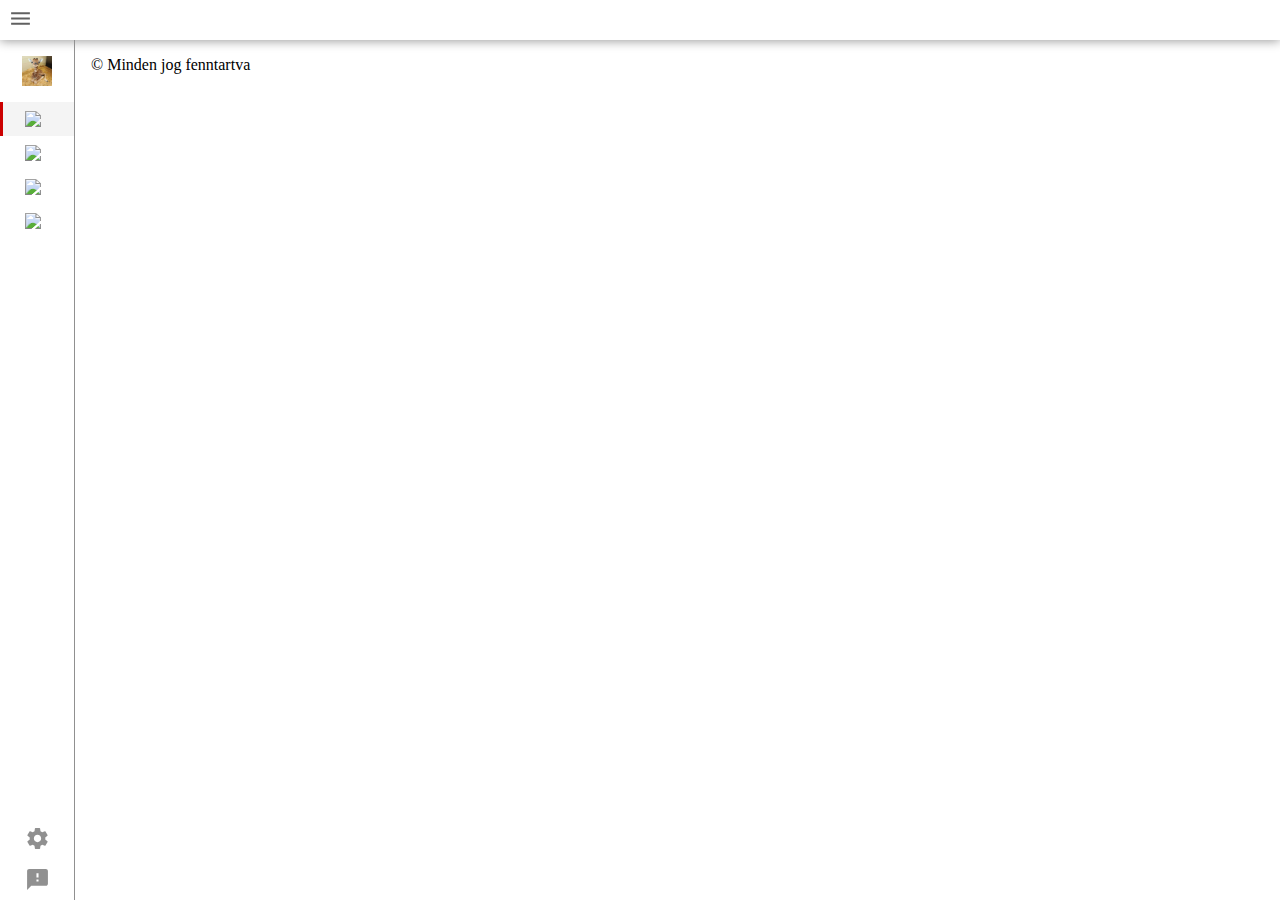
==== kepregeny1.html @ a4a4bedf "kurvasokminden" ====
<!DOCTYPE html>
<html lang="hu">

<head>
    <meta charset="UTF-8" />
    <meta http-equiv="X-UA-Compatible" content="IE=edge" />
    <meta name="viewport" content="width=device-width, initial-scale=1.0" />
    <link rel="stylesheet" href="navbar.css">
    <script src="navbar.js" defer></script>
    <title>K & A & D</title>
    <link rel="stylesheet" href="kepregeny_flex.css">
    <link rel="icon" href="https://img.icons8.com/clouds/100/000000/comics-magazine.png">
</head>

<body>
    <header class="header">
        <button class="menu-icon-btn" data-menu-icon-btn>
          <svg viewbox="0 0 24 24" preserveaspectratio="xMidYMid meet" focusable="false" class="menu-icon"><g ><path d="M3 18h18v-2H3v2zm0-5h18v-2H3v2zm0-7v2h18V6H3z"></path></g></svg>
        </button>
    </header>
    <div class="navbar">
        <nav class="sidebar" data-sidebar>
            <div class="top-sidebar">
                <a href="index.html" class="channel-logo"><img src="kepek/cute-baby-animals-2.jpg" alt="Channel Logo"></a>
                <div class="hidden-sidebar your-channel">K & A & D</div>
                <div class="hidden-sidebar channel-name">Képregény</div>
            </div>
            <div class="middle-sidebar">
                <ul class="sidebar-list">
                    <li class="sidebar-list-item active">
                        <a href="index.html" class="sidebar-link">
                            <img src="https://img.icons8.com/glyph-neue/30/000000/home.png" />
                            <div class="hidden-sidebar">Főoldal</div>
                        </a>
                    </li>
                    <li class="sidebar-list-item">
                        <a href="kepregeny1.html" class="sidebar-link">
                            <img src="https://img.icons8.com/small/30/000000/comic-book.png" />
                            <div class="hidden-sidebar">Képregény 1</div>
                        </a>
                    </li>
                    <li class="sidebar-list-item">
                        <a href="kepregeny2.html" class="sidebar-link">
                            <img src="https://img.icons8.com/ios-glyphs/30/000000/comic-book.png" />
                            <div class="hidden-sidebar">Képregény 2</div>
                        </a>
                    </li>
                    <li class="sidebar-list-item">
                        <a href="urlap.html" class="sidebar-link">
                            <img src="https://img.icons8.com/ios/30/000000/form.png" />
                            <div class="hidden-sidebar">Űrlap</div>
                        </a>
                    </li>
                </ul>
            </div>
            <div class="bottom-sidebar">
                <ul class="sidebar-list">
                    <li class="sidebar-list-item">
                        <a href="#" class="sidebar-link">
                            <svg viewbox="0 0 24 24" preserveaspectratio="xMidYMid meet" focusable="false" class="sidebar-icon"><g><path d="M19.43 12.98c.04-.32.07-.64.07-.98s-.03-.66-.07-.98l2.11-1.65c.19-.15.24-.42.12-.64l-2-3.46c-.12-.22-.39-.3-.61-.22l-2.49 1c-.52-.4-1.08-.73-1.69-.98l-.38-2.65C14.46 2.18 14.25 2 14 2h-4c-.25 0-.46.18-.49.42l-.38 2.65c-.61.25-1.17.59-1.69.98l-2.49-1c-.23-.09-.49 0-.61.22l-2 3.46c-.13.22-.07.49.12.64l2.11 1.65c-.04.32-.07.65-.07.98s.03.66.07.98l-2.11 1.65c-.19.15-.24.42-.12.64l2 3.46c.12.22.39.3.61.22l2.49-1c.52.4 1.08.73 1.69.98l.38 2.65c.03.24.24.42.49.42h4c.25 0 .46-.18.49-.42l.38-2.65c.61-.25 1.17-.59 1.69-.98l2.49 1c.23.09.49 0 .61-.22l2-3.46c.12-.22.07-.49-.12-.64l-2.11-1.65zM12 15.5c-1.93 0-3.5-1.57-3.5-3.5s1.57-3.5 3.5-3.5 3.5 1.57 3.5 3.5-1.57 3.5-3.5 3.5z"></path></g></svg>
                            <div class="hidden-sidebar">Settings</div>
                        </a>
                    </li>
                    <li class="sidebar-list-item">
                        <a href="#" class="sidebar-link">
                            <svg viewbox="0 0 24 24" preserveaspectratio="xMidYMid meet" focusable="false" class="sidebar-icon"><g><path d="M20 2H4c-1.1 0-1.99.9-1.99 2L2 22l4-4h14c1.1 0 2-.9 2-2V4c0-1.1-.9-2-2-2zm-7 12h-2v-2h2v2zm0-4h-2V6h2v4z"></path></g></svg>
                            <div class="hidden-sidebar">Send Feedback</div>
                        </a>
                    </li>
                </ul>
            </div>
        </nav>
        <main class="content">
            <article>
            </article>

            <footer>&copy; Minden jog fenntartva</footer>
        </main>
    </div>


</body>

</html>
---- navbar.css ----
body {
    margin: 0;
}

*,
*::before,
*::after {
    box-sizing: border-box;
}

 :root {
    --accent-color: rgb(204, 0, 0);
    --lightest-gray: rgb(244, 244, 244);
    --light-gray: rgb(144, 144, 144);
    --medium-gray: rgb(96, 96, 96);
    --dark-gray: rgb(13, 13, 13);
    --header-height: 40px;
    --animation-duration: 200ms;
    --animation-timing-curve: ease-in-out;
}

.header {
    display: flex;
    align-items: center;
    position: sticky;
    top: 0;
    background-color: white;
    box-shadow: 0 1px 10px 0 rgba(0, 0, 0, .4);
    padding: 0 .5rem;
    height: var(--header-height);
}

.menu-icon-btn {
    background: none;
    border: none;
    padding: 0;
}

.menu-icon {
    width: 25px;
    height: 25px;
    fill: var(--medium-gray);
    cursor: pointer;
}

.menu-icon:hover {
    fill: var(--dark-gray);
}

.sidebar {
    flex-shrink: 0;
    overflow: hidden;
    width: 75px;
    border-right: 1px solid var(--light-gray);
    display: flex;
    flex-direction: column;
    height: calc(100vh - var(--header-height));
    padding-top: 1rem;
    align-items: center;
    justify-content: stretch;
    transition: width var(--animation-duration) var(--animation-timing-curve);
    position: sticky;
    left: 0;
    top: var(--header-height);
}

.sidebar .hidden-sidebar {
    opacity: 0;
    width: 0;
    transition: opacity var(--animation-duration) var(--animation-timing-curve);
}

.sidebar.open .hidden-sidebar {
    width: 100%;
    height: auto;
    opacity: 1;
}

.sidebar .top-sidebar {
    display: flex;
    flex-direction: column;
    align-items: center;
}

.sidebar .channel-logo {
    display: block;
    width: 30px;
    height: 30px;
    transition: var(--animation-duration) var(--animation-timing-curve);
}

.sidebar.open .channel-logo {
    width: 90px;
    height: 90px;
}

.sidebar .channel-logo>img {
    width: 100%;
    height: 100%;
}

.middle-sidebar {
    overflow-y: auto;
    overflow-x: hidden;
    flex-grow: 1;
    margin: 1rem 0;
}

.middle-sidebar,
.bottom-sidebar {
    width: 100%;
}

.navbar {
    display: flex;
}

.content {
    margin: 1rem;
}

.sidebar-list {
    margin: 0;
    padding: 0;
    display: flex;
    flex-direction: column;
    align-items: center;
    list-style: none;
}

.sidebar.open .sidebar-link {
    justify-content: flex-start;
}

.sidebar-icon {
    width: 25px;
    height: 25px;
    flex-shrink: 0;
}

.sidebar-list .hidden-sidebar {
    margin-left: 1.5rem;
    white-space: nowrap;
}

.sidebar-link {
    display: flex;
    width: 100%;
    padding: .5rem 0;
    color: var(--light-gray);
    text-decoration: none;
    align-items: center;
    padding-left: 25px;
}

.sidebar-list-item {
    position: relative;
    width: 100%;
    fill: var(--light-gray);
}

.sidebar-list-item.active {
    fill: var(--accent-color);
    background-color: var(--lightest-gray);
}

.sidebar-list-item:hover {
    background-color: var(--lightest-gray);
}

.sidebar-list-item.active::before {
    content: "";
    background-color: var(--accent-color);
    height: 100%;
    left: 0;
    width: 3px;
    position: absolute;
}

.sidebar.open {
    width: 200px;
}

.your-channel {
    color: var(--dark-gray);
    font-size: .75rem;
    font-weight: bold;
    margin-bottom: .15rem;
    margin-top: .5rem;
}

.channel-name {
    color: var(--medium-gray);
    font-size: .75rem;
}

.sidebar .top-sidebar {
    height: 30px;
    transition: height var(--animation-duration) var(--animation-timing-curve);
}

.sidebar.open .top-sidebar {
    height: 125px;
}

.sidebar .top-sidebar .hidden-sidebar {
    text-align: center;
    width: 100%;
}
---- kepregeny_flex.css ----
.wrapper {
    width: 90%;
    margin: 0 auto;
    max-width: 80rem;
}

.cols {
    display: -webkit-box;
    display: -ms-flexbox;
    display: flex;
    -ms-flex-wrap: wrap;
    flex-wrap: wrap;
    -webkit-box-pack: center;
    -ms-flex-pack: center;
    justify-content: center;
}

.col {
    width: calc(25% - 2rem);
    margin: 1rem;
    cursor: pointer;
    border-left: 3px;
    border-right: 3px;
    border: 1px solid black;
    border-radius: 20px;
}

.col h3 {
    text-align: center;
}

.col p {
    text-align: center;
}

.container {
    -webkit-transform-style: preserve-3d;
    transform-style: preserve-3d;
    -webkit-perspective: 1000px;
    perspective: 1000px;
    text-decoration: none;
}

.front,
.back {
    background-size: cover;
    box-shadow: 0 4px 8px 0 rgba(0, 0, 0, 0.25);
    border-radius: 10px;
    background-position: center;
    -webkit-transition: -webkit-transform .7s cubic-bezier(0.4, 0.2, 0.2, 1);
    transition: -webkit-transform .7s cubic-bezier(0.4, 0.2, 0.2, 1);
    -o-transition: transform .7s cubic-bezier(0.4, 0.2, 0.2, 1);
    transition: transform .7s cubic-bezier(0.4, 0.2, 0.2, 1);
    transition: transform .7s cubic-bezier(0.4, 0.2, 0.2, 1), -webkit-transform .7s cubic-bezier(0.4, 0.2, 0.2, 1);
    -webkit-backface-visibility: hidden;
    backface-visibility: hidden;
    text-align: center;
    min-height: 280px;
    height: auto;
    border-radius: 10px;
    color: #fff;
    font-size: 1.5rem;
    text-decoration: none;
}

.back {
    background: #cedce7;
    background: -webkit-linear-gradient(45deg, #cedce7 0%, #596a72 100%);
    background: -o-linear-gradient(45deg, #cedce7 0%, #596a72 100%);
    background: linear-gradient(45deg, #cedce7 0%, #596a72 100%);
    text-decoration: none;
}

.front:after {
    position: absolute;
    top: 0;
    left: 0;
    z-index: 1;
    width: 100%;
    height: 100%;
    content: '';
    display: block;
    opacity: .6;
    background-color: #000;
    -webkit-backface-visibility: hidden;
    backface-visibility: hidden;
    border-radius: 10px;
    text-decoration: none;
}

.container:hover .front,
.container:hover .back {
    -webkit-transition: -webkit-transform .7s cubic-bezier(0.4, 0.2, 0.2, 1);
    transition: -webkit-transform .7s cubic-bezier(0.4, 0.2, 0.2, 1);
    -o-transition: transform .7s cubic-bezier(0.4, 0.2, 0.2, 1);
    transition: transform .7s cubic-bezier(0.4, 0.2, 0.2, 1);
    transition: transform .7s cubic-bezier(0.4, 0.2, 0.2, 1), -webkit-transform .7s cubic-bezier(0.4, 0.2, 0.2, 1);
    text-decoration: none;
}

.back {
    position: absolute;
    top: 0;
    left: 0;
    width: 100%;
}

.inner {
    -webkit-transform: translateY(-50%) translateZ(60px) scale(0.94);
    transform: translateY(-50%) translateZ(60px) scale(0.94);
    top: 50%;
    position: absolute;
    left: 0;
    width: 100%;
    padding: 2rem;
    -webkit-box-sizing: border-box;
    box-sizing: border-box;
    outline: 1px solid transparent;
    -webkit-perspective: inherit;
    perspective: inherit;
    z-index: 2;
}

.container .back {
    -webkit-transform: rotateY(180deg);
    transform: rotateY(180deg);
    -webkit-transform-style: preserve-3d;
    transform-style: preserve-3d;
}

.container .front {
    -webkit-transform: rotateY(0deg);
    transform: rotateY(0deg);
    -webkit-transform-style: preserve-3d;
    transform-style: preserve-3d;
}

.container:hover .back {
    -webkit-transform: rotateY(0deg);
    transform: rotateY(0deg);
    -webkit-transform-style: preserve-3d;
    transform-style: preserve-3d;
}

.container:hover .front {
    -webkit-transform: rotateY(-180deg);
    transform: rotateY(-180deg);
    -webkit-transform-style: preserve-3d;
    transform-style: preserve-3d;
}

.front .inner p {
    font-size: 2rem;
    margin-bottom: 2rem;
    position: relative;
}

.front .inner p:after {
    content: '';
    width: 4rem;
    height: 2px;
    position: absolute;
    background: #C6D4DF;
    display: block;
    left: 0;
    right: 0;
    margin: 0 auto;
    bottom: -.75rem;
}

footer {
    text-align: center;
}

@media screen and (max-width: 64rem) {
    .col {
        width: calc(33.333333% - 2rem);
    }
}

@media screen and (max-width: 48rem) {
    .col {
        width: calc(50% - 2rem);
    }
}

@media screen and (max-width: 32rem) {
    .col {
        width: 100%;
        margin: 0 0 2rem 0;
    }
}
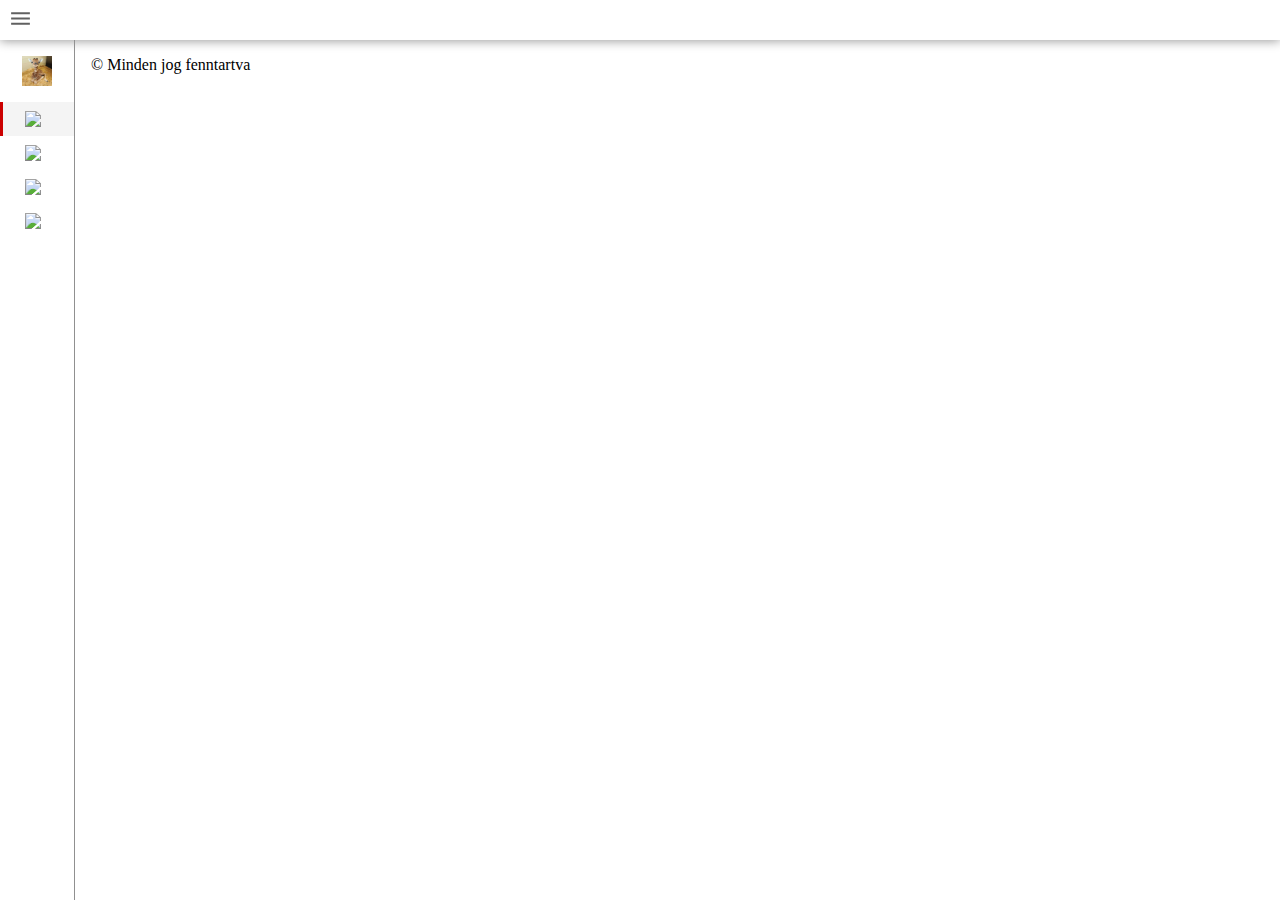
==== commit fa621882: "/edit dbottom sidebart kivettem minden oldalról" ====
--- a/kepregeny1.html
+++ b/kepregeny1.html
@@ -1,84 +1,81 @@
 <!DOCTYPE html>
 <html lang="hu">
-
-<head>
+  <head>
     <meta charset="UTF-8" />
     <meta http-equiv="X-UA-Compatible" content="IE=edge" />
     <meta name="viewport" content="width=device-width, initial-scale=1.0" />
-    <link rel="stylesheet" href="navbar.css">
+    <link rel="stylesheet" href="navbar.css" />
     <script src="navbar.js" defer></script>
     <title>K & A & D</title>
-    <link rel="stylesheet" href="kepregeny_flex.css">
-    <link rel="icon" href="https://img.icons8.com/clouds/100/000000/comics-magazine.png">
-</head>
+    <link rel="stylesheet" href="kepregeny_flex.css" />
+    <link
+      rel="icon"
+      href="https://img.icons8.com/clouds/100/000000/comics-magazine.png"
+    />
+  </head>
 
-<body>
+  <body>
     <header class="header">
-        <button class="menu-icon-btn" data-menu-icon-btn>
-          <svg viewbox="0 0 24 24" preserveaspectratio="xMidYMid meet" focusable="false" class="menu-icon"><g ><path d="M3 18h18v-2H3v2zm0-5h18v-2H3v2zm0-7v2h18V6H3z"></path></g></svg>
-        </button>
+      <button class="menu-icon-btn" data-menu-icon-btn>
+        <svg
+          viewbox="0 0 24 24"
+          preserveaspectratio="xMidYMid meet"
+          focusable="false"
+          class="menu-icon"
+        >
+          <g><path d="M3 18h18v-2H3v2zm0-5h18v-2H3v2zm0-7v2h18V6H3z"></path></g>
+        </svg>
+      </button>
     </header>
     <div class="navbar">
-        <nav class="sidebar" data-sidebar>
-            <div class="top-sidebar">
-                <a href="index.html" class="channel-logo"><img src="kepek/cute-baby-animals-2.jpg" alt="Channel Logo"></a>
-                <div class="hidden-sidebar your-channel">K & A & D</div>
-                <div class="hidden-sidebar channel-name">Képregény</div>
-            </div>
-            <div class="middle-sidebar">
-                <ul class="sidebar-list">
-                    <li class="sidebar-list-item active">
-                        <a href="index.html" class="sidebar-link">
-                            <img src="https://img.icons8.com/glyph-neue/30/000000/home.png" />
-                            <div class="hidden-sidebar">Főoldal</div>
-                        </a>
-                    </li>
-                    <li class="sidebar-list-item">
-                        <a href="kepregeny1.html" class="sidebar-link">
-                            <img src="https://img.icons8.com/small/30/000000/comic-book.png" />
-                            <div class="hidden-sidebar">Képregény 1</div>
-                        </a>
-                    </li>
-                    <li class="sidebar-list-item">
-                        <a href="kepregeny2.html" class="sidebar-link">
-                            <img src="https://img.icons8.com/ios-glyphs/30/000000/comic-book.png" />
-                            <div class="hidden-sidebar">Képregény 2</div>
-                        </a>
-                    </li>
-                    <li class="sidebar-list-item">
-                        <a href="urlap.html" class="sidebar-link">
-                            <img src="https://img.icons8.com/ios/30/000000/form.png" />
-                            <div class="hidden-sidebar">Űrlap</div>
-                        </a>
-                    </li>
-                </ul>
-            </div>
-            <div class="bottom-sidebar">
-                <ul class="sidebar-list">
-                    <li class="sidebar-list-item">
-                        <a href="#" class="sidebar-link">
-                            <svg viewbox="0 0 24 24" preserveaspectratio="xMidYMid meet" focusable="false" class="sidebar-icon"><g><path d="M19.43 12.98c.04-.32.07-.64.07-.98s-.03-.66-.07-.98l2.11-1.65c.19-.15.24-.42.12-.64l-2-3.46c-.12-.22-.39-.3-.61-.22l-2.49 1c-.52-.4-1.08-.73-1.69-.98l-.38-2.65C14.46 2.18 14.25 2 14 2h-4c-.25 0-.46.18-.49.42l-.38 2.65c-.61.25-1.17.59-1.69.98l-2.49-1c-.23-.09-.49 0-.61.22l-2 3.46c-.13.22-.07.49.12.64l2.11 1.65c-.04.32-.07.65-.07.98s.03.66.07.98l-2.11 1.65c-.19.15-.24.42-.12.64l2 3.46c.12.22.39.3.61.22l2.49-1c.52.4 1.08.73 1.69.98l.38 2.65c.03.24.24.42.49.42h4c.25 0 .46-.18.49-.42l.38-2.65c.61-.25 1.17-.59 1.69-.98l2.49 1c.23.09.49 0 .61-.22l2-3.46c.12-.22.07-.49-.12-.64l-2.11-1.65zM12 15.5c-1.93 0-3.5-1.57-3.5-3.5s1.57-3.5 3.5-3.5 3.5 1.57 3.5 3.5-1.57 3.5-3.5 3.5z"></path></g></svg>
-                            <div class="hidden-sidebar">Settings</div>
-                        </a>
-                    </li>
-                    <li class="sidebar-list-item">
-                        <a href="#" class="sidebar-link">
-                            <svg viewbox="0 0 24 24" preserveaspectratio="xMidYMid meet" focusable="false" class="sidebar-icon"><g><path d="M20 2H4c-1.1 0-1.99.9-1.99 2L2 22l4-4h14c1.1 0 2-.9 2-2V4c0-1.1-.9-2-2-2zm-7 12h-2v-2h2v2zm0-4h-2V6h2v4z"></path></g></svg>
-                            <div class="hidden-sidebar">Send Feedback</div>
-                        </a>
-                    </li>
-                </ul>
-            </div>
-        </nav>
-        <main class="content">
-            <article>
-            </article>
+      <nav class="sidebar" data-sidebar>
+        <div class="top-sidebar">
+          <a href="index.html" class="channel-logo"
+            ><img src="kepek/cute-baby-animals-2.jpg" alt="Channel Logo"
+          /></a>
+          <div class="hidden-sidebar your-channel">K & A & D</div>
+          <div class="hidden-sidebar channel-name">Képregény</div>
+        </div>
+        <div class="middle-sidebar">
+          <ul class="sidebar-list">
+            <li class="sidebar-list-item active">
+              <a href="index.html" class="sidebar-link">
+                <img
+                  src="https://img.icons8.com/glyph-neue/30/000000/home.png"
+                />
+                <div class="hidden-sidebar">Főoldal</div>
+              </a>
+            </li>
+            <li class="sidebar-list-item">
+              <a href="kepregeny1.html" class="sidebar-link">
+                <img
+                  src="https://img.icons8.com/small/30/000000/comic-book.png"
+                />
+                <div class="hidden-sidebar">Képregény 1</div>
+              </a>
+            </li>
+            <li class="sidebar-list-item">
+              <a href="kepregeny2.html" class="sidebar-link">
+                <img
+                  src="https://img.icons8.com/ios-glyphs/30/000000/comic-book.png"
+                />
+                <div class="hidden-sidebar">Képregény 2</div>
+              </a>
+            </li>
+            <li class="sidebar-list-item">
+              <a href="urlap.html" class="sidebar-link">
+                <img src="https://img.icons8.com/ios/30/000000/form.png" />
+                <div class="hidden-sidebar">Űrlap</div>
+              </a>
+            </li>
+          </ul>
+        </div>
+      </nav>
+      <main class="content">
+        <article></article>
 
-            <footer>&copy; Minden jog fenntartva</footer>
-        </main>
+        <footer>&copy; Minden jog fenntartva</footer>
+      </main>
     </div>
-
-
-</body>
-
-</html>+  </body>
+</html>
--- a/kepregeny_flex.css
+++ b/kepregeny_flex.css
@@ -1,3 +1,8 @@
+.bemutatkozas {
+    display: flex;
+    flex-direction: column;
+}
+
 .wrapper {
     width: 90%;
     margin: 0 auto;
@@ -39,6 +44,11 @@
     -webkit-perspective: 1000px;
     perspective: 1000px;
     text-decoration: none;
+}
+
+.responsive {
+    max-inline-size: 100%;
+    block-size: auto;
 }
 
 .front,
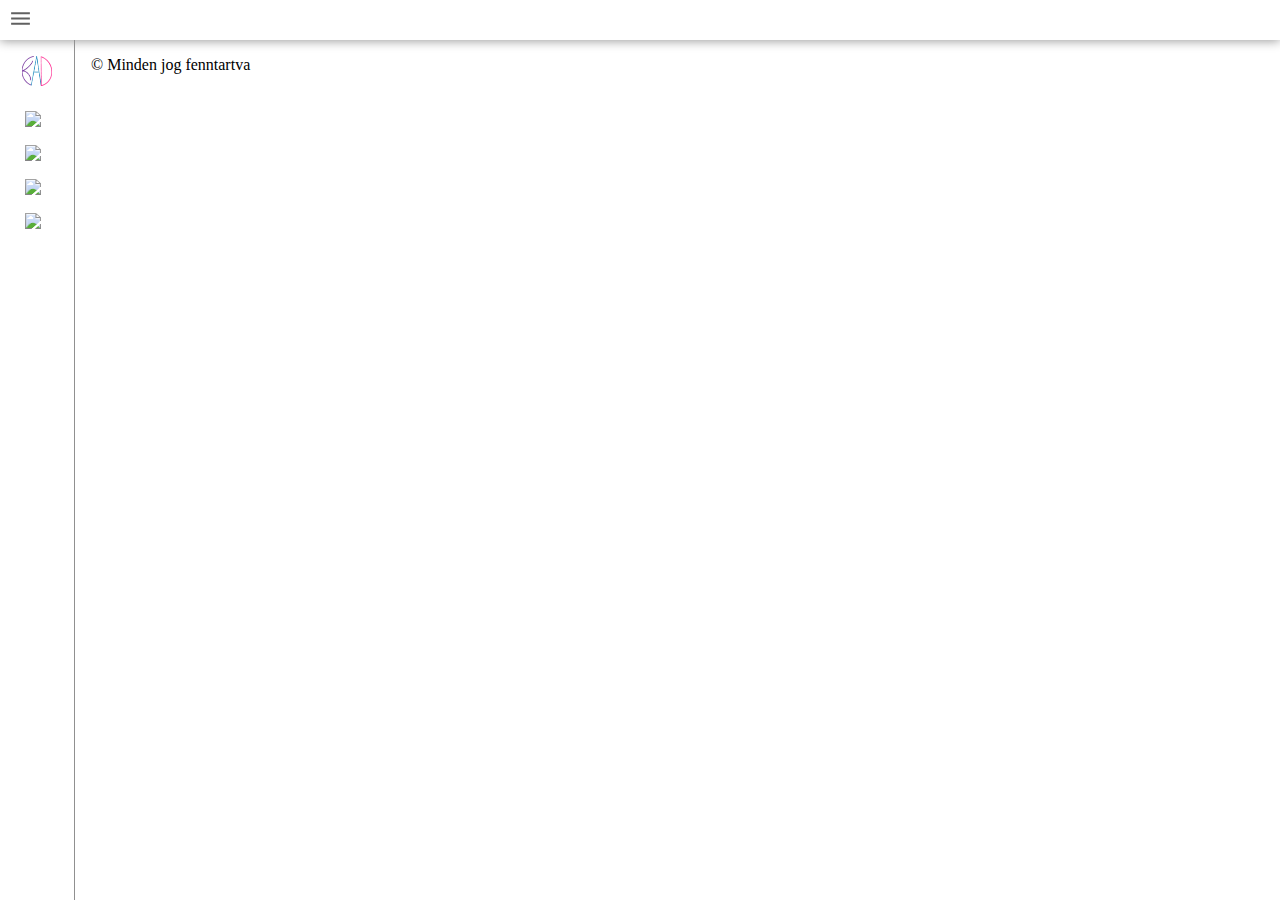
==== commit 46158387: "/add icon" ====
--- a/kepregeny1.html
+++ b/kepregeny1.html
@@ -8,10 +8,7 @@
     <script src="navbar.js" defer></script>
     <title>K & A & D</title>
     <link rel="stylesheet" href="kepregeny_flex.css" />
-    <link
-      rel="icon"
-      href="https://img.icons8.com/clouds/100/000000/comics-magazine.png"
-    />
+    <link rel="icon" href="kepek/logo.ico" />
   </head>
 
   <body>
@@ -31,7 +28,7 @@
       <nav class="sidebar" data-sidebar>
         <div class="top-sidebar">
           <a href="index.html" class="channel-logo"
-            ><img src="kepek/cute-baby-animals-2.jpg" alt="Channel Logo"
+            ><img src="kepek/logo.png" alt="Channel Logo"
           /></a>
           <div class="hidden-sidebar your-channel">K & A & D</div>
           <div class="hidden-sidebar channel-name">Képregény</div>
--- a/navbar.css
+++ b/navbar.css
@@ -159,22 +159,8 @@
     fill: var(--light-gray);
 }
 
-.sidebar-list-item.active {
-    fill: var(--accent-color);
-    background-color: var(--lightest-gray);
-}
-
 .sidebar-list-item:hover {
     background-color: var(--lightest-gray);
-}
-
-.sidebar-list-item.active::before {
-    content: "";
-    background-color: var(--accent-color);
-    height: 100%;
-    left: 0;
-    width: 3px;
-    position: absolute;
 }
 
 .sidebar.open {
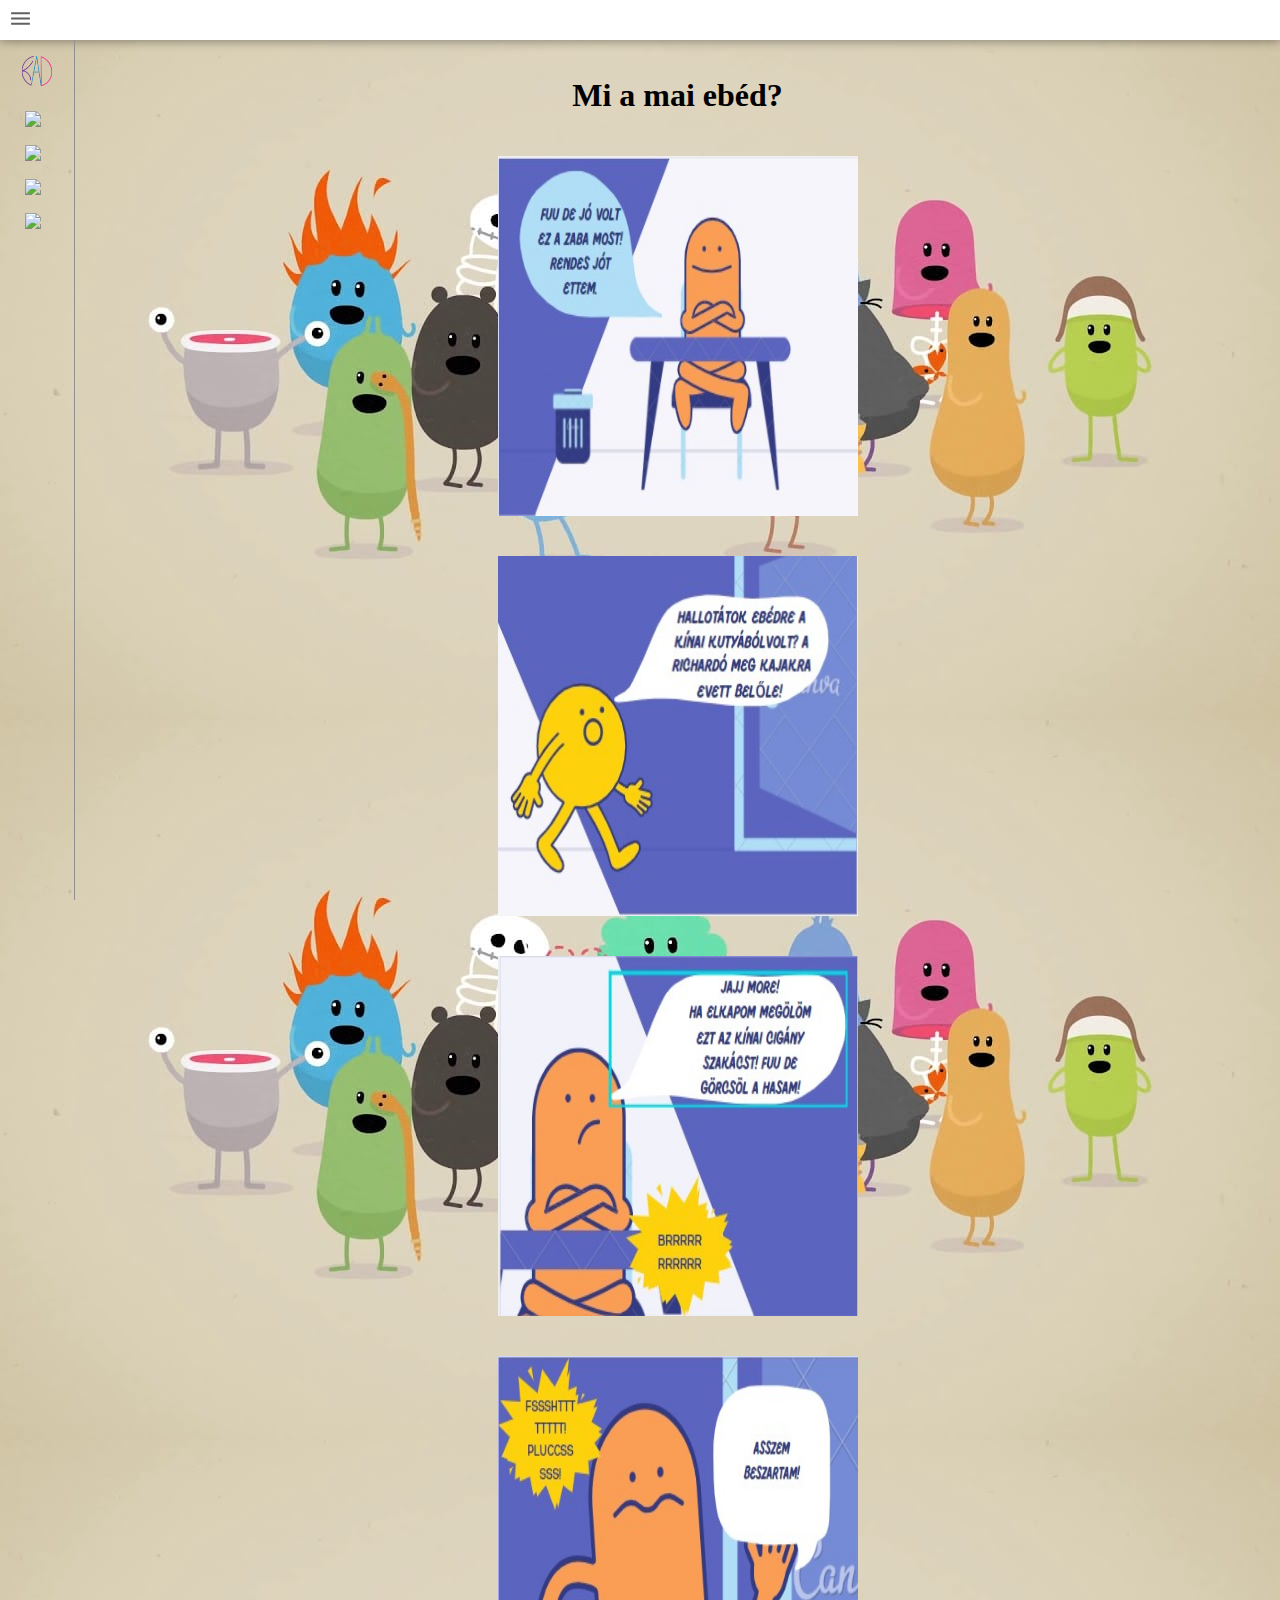
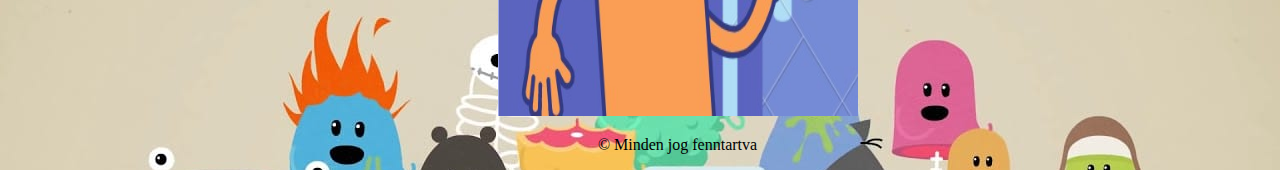
==== commit b492779b: "proba" ====
--- a/kepregeny1.html
+++ b/kepregeny1.html
@@ -7,7 +7,9 @@
     <link rel="stylesheet" href="navbar.css" />
     <script src="navbar.js" defer></script>
     <title>K & A & D</title>
+    <link rel="stylesheet" href="atis.css">
     <link rel="stylesheet" href="kepregeny_flex.css" />
+    <link rel="stylesheet" href="mindenre_igaz.css">
     <link rel="icon" href="kepek/logo.ico" />
   </head>
 
@@ -31,7 +33,6 @@
             ><img src="kepek/logo.png" alt="Channel Logo"
           /></a>
           <div class="hidden-sidebar your-channel">K & A & D</div>
-          <div class="hidden-sidebar channel-name">Képregény</div>
         </div>
         <div class="middle-sidebar">
           <ul class="sidebar-list">
@@ -69,7 +70,13 @@
         </div>
       </nav>
       <main class="content">
-        <article></article>
+        <article>
+          <h1>Mi a mai ebéd?</h1>
+          <img src="atiskepek/kepreg1.jpg" alt="">
+          <img src="atiskepek/kepreg2.jpg" alt="">
+          <img src="atiskepek/kepreg3.jpg" alt="">
+          <img src="atiskepek/kepreg4.jpg" alt="">
+        </article>
 
         <footer>&copy; Minden jog fenntartva</footer>
       </main>
--- a/atis.css
+++ b/atis.css
@@ -0,0 +1,26 @@
+body{
+    background-image: url(atiskepek/hatter.jpg);
+}
+
+main{
+    display: flex;
+    flex-direction: column;
+    width: 100%;
+}
+
+article{
+    display: flex;
+    flex-direction: column;
+    align-items: center;
+    justify-content: center;
+}
+
+h1{
+    text-align: center;
+}
+
+article img{
+    width: 400px;
+    height: 400px;
+    padding: 20px;
+}--- a/kepregeny_flex.css
+++ b/kepregeny_flex.css
@@ -199,4 +199,7 @@
         width: 100%;
         margin: 0 0 2rem 0;
     }
+}
+.wrapper a{
+    text-decoration: none;
 }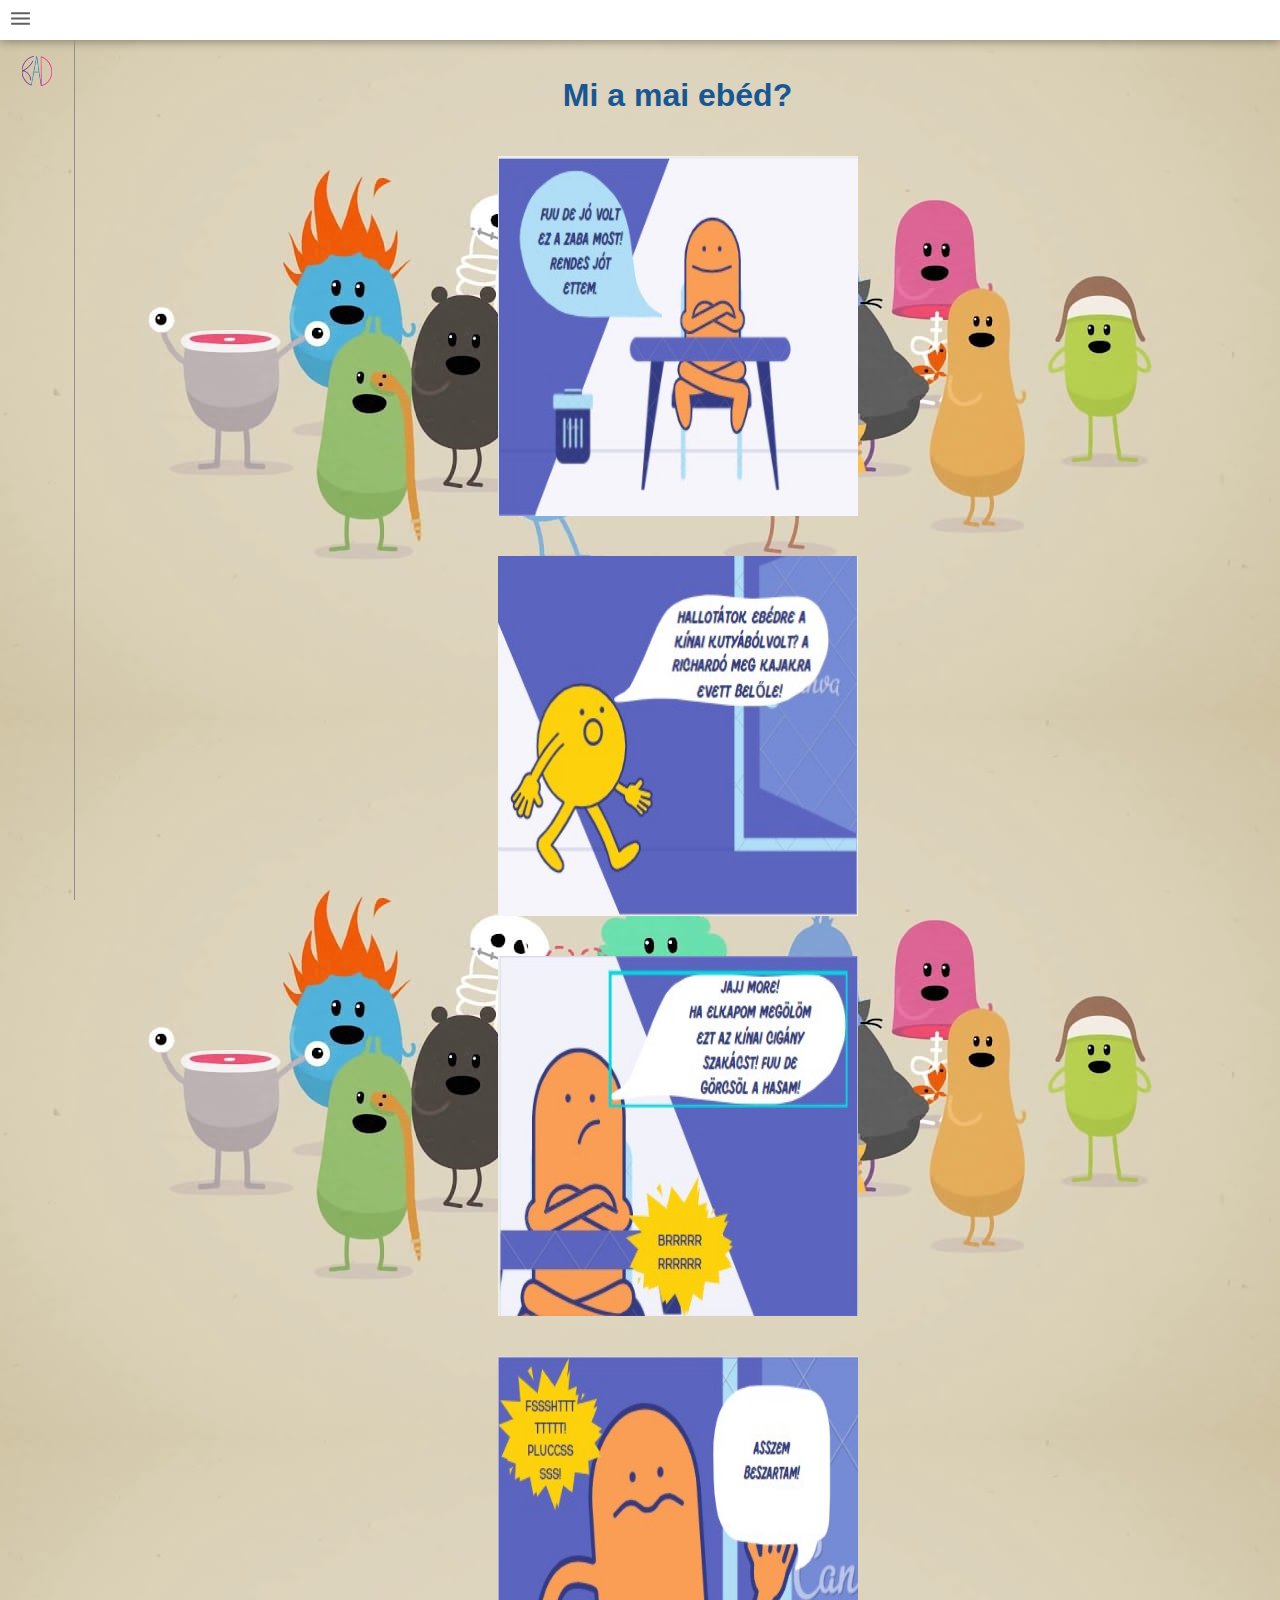
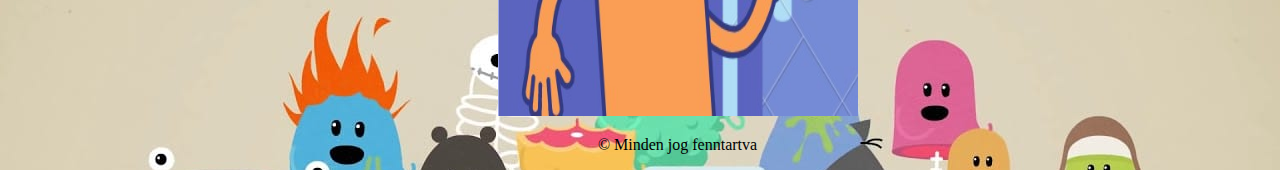
==== commit 622970cb: "proba2" ====
--- a/kepregeny1.html
+++ b/kepregeny1.html
@@ -40,7 +40,7 @@
               <a href="index.html" class="sidebar-link">
                 <img
                   src="https://img.icons8.com/glyph-neue/30/000000/home.png"
-                />
+                  alt="">
                 <div class="hidden-sidebar">Főoldal</div>
               </a>
             </li>
@@ -48,7 +48,7 @@
               <a href="kepregeny1.html" class="sidebar-link">
                 <img
                   src="https://img.icons8.com/small/30/000000/comic-book.png"
-                />
+                  alt="">
                 <div class="hidden-sidebar">Képregény 1</div>
               </a>
             </li>
@@ -56,13 +56,13 @@
               <a href="kepregeny2.html" class="sidebar-link">
                 <img
                   src="https://img.icons8.com/ios-glyphs/30/000000/comic-book.png"
-                />
+                  alt="">
                 <div class="hidden-sidebar">Képregény 2</div>
               </a>
             </li>
             <li class="sidebar-list-item">
               <a href="urlap.html" class="sidebar-link">
-                <img src="https://img.icons8.com/ios/30/000000/form.png" />
+                <img src="https://img.icons8.com/ios/30/000000/form.png" alt="">
                 <div class="hidden-sidebar">Űrlap</div>
               </a>
             </li>
--- a/atis.css
+++ b/atis.css
@@ -17,10 +17,32 @@
 
 h1{
     text-align: center;
+    color: rgb(24, 87, 146);
+    font-family: Impact, Haettenschweiler, 'Arial Narrow Bold', sans-serif;
+}
+
+.hidden-sidebar{
+    color: rgb(24, 87, 146);
+    font-family: Impact, Haettenschweiler, 'Arial Narrow Bold', sans-serif;
 }
 
 article img{
     width: 400px;
     height: 400px;
     padding: 20px;
+}
+
+
+#atis{
+    height: 5px;
+}
+
+@media screen and (max-width: 600px){
+
+    article img{
+        width: 150px;
+        height: 150px;
+        padding: 10px;
+    }
+    
 }